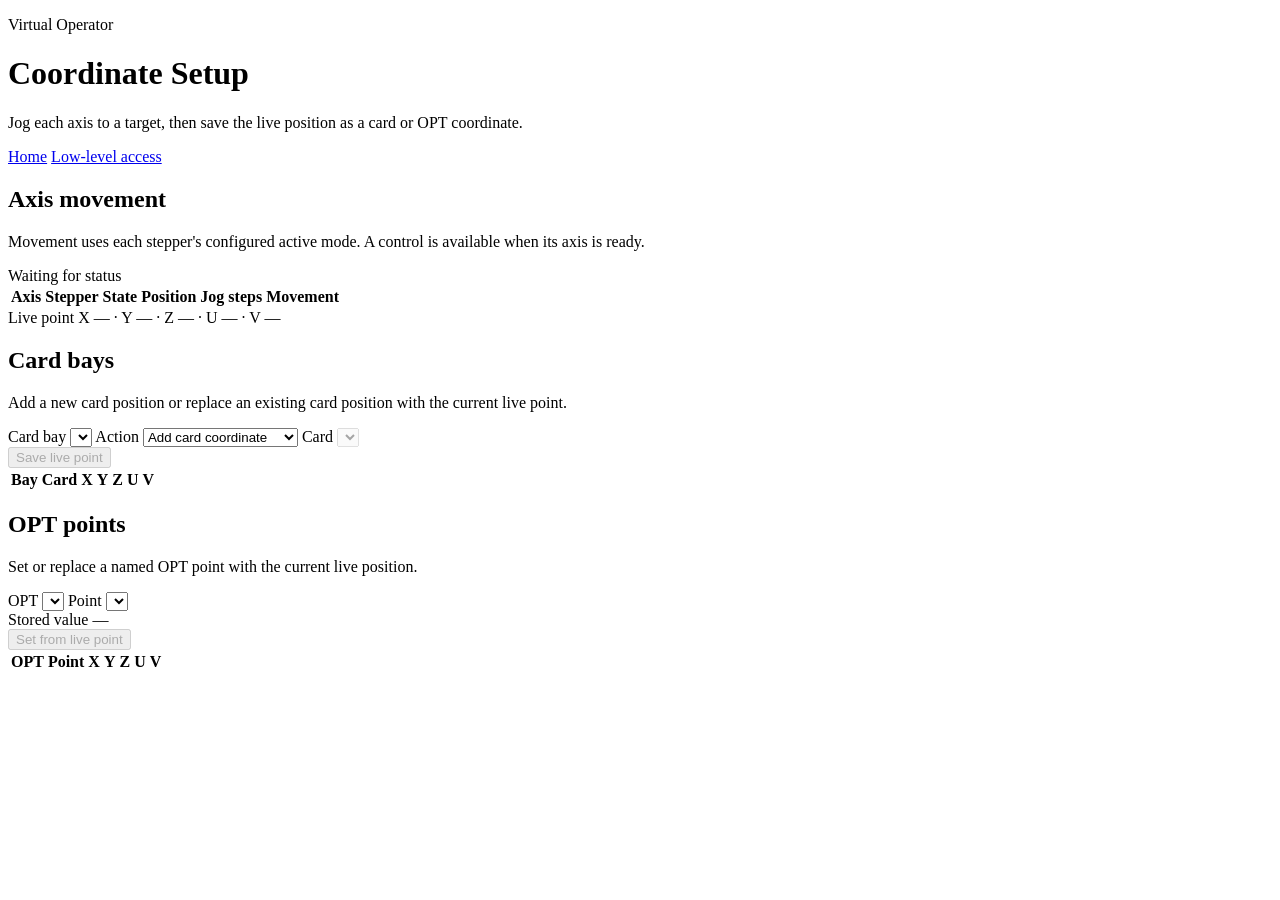
==== wwwroot/coordinates.html @ fcce5a8d "add coordinates" ====
<!DOCTYPE html>
<html lang="en">
<head>
    <meta charset="UTF-8">
    <meta name="viewport" content="width=device-width, initial-scale=1.0">
    <title>Coordinates</title>
    <link rel="icon" type="image/png" sizes="16x16" href="/images/index-icon-robot-operator-16.png">
    <link rel="icon" type="image/png" sizes="32x32" href="/images/index-icon-robot-operator-32.png">
    <link rel="icon" type="image/png" sizes="48x48" href="/images/index-icon-robot-operator-48.png">
    <link rel="icon" type="image/png" sizes="192x192" href="/images/index-icon-robot-operator-192.png">
    <link rel="apple-touch-icon" sizes="180x180" href="/images/index-icon-robot-operator-180.png">
    <link rel="stylesheet" href="/css/coordinates.css">
    <script src="/js/coordinates.js" defer></script>
</head>
<body>
    <header class="page-header">
        <div>
            <p class="eyebrow">Virtual Operator</p>
            <h1>Coordinate Setup</h1>
            <p class="subtitle">Jog each axis to a target, then save the live position as a card or OPT coordinate.</p>
        </div>
        <nav aria-label="Page navigation">
            <a href="/">Home</a>
            <a href="/lowLevelAccess.html">Low-level access</a>
        </nav>
    </header>

    <main>
        <section class="panel" aria-labelledby="axis-heading">
            <div class="section-heading">
                <div>
                    <h2 id="axis-heading">Axis movement</h2>
                    <p>Movement uses each stepper's configured active mode. A control is available when its axis is ready.</p>
                </div>
                <span id="connection-state" class="status-pill status-offline">Waiting for status</span>
            </div>

            <div class="table-scroll">
                <table class="axis-table">
                    <thead>
                        <tr>
                            <th scope="col">Axis</th>
                            <th scope="col">Stepper</th>
                            <th scope="col">State</th>
                            <th scope="col">Position</th>
                            <th scope="col">Jog steps</th>
                            <th scope="col">Movement</th>
                        </tr>
                    </thead>
                    <tbody id="axis-rows"></tbody>
                </table>
            </div>

            <div class="live-point" aria-label="Current live coordinate">
                <span>Live point</span>
                <output id="live-point-value">X — · Y — · Z — · U — · V —</output>
            </div>
        </section>

        <div class="editor-grid">
            <section class="panel" aria-labelledby="card-heading">
                <h2 id="card-heading">Card bays</h2>
                <p>Add a new card position or replace an existing card position with the current live point.</p>

                <div class="form-grid">
                    <label>
                        Card bay
                        <select id="card-bay-select"></select>
                    </label>
                    <label>
                        Action
                        <select id="card-action-select">
                            <option value="add">Add card coordinate</option>
                            <option value="adjust">Adjust card coordinate</option>
                        </select>
                    </label>
                    <label>
                        Card
                        <select id="card-point-select" disabled></select>
                    </label>
                </div>

                <button id="save-card-button" class="primary-button" type="button" disabled>Save live point</button>

                <div class="table-scroll stored-table-wrap">
                    <table>
                        <thead>
                            <tr>
                                <th scope="col">Bay</th>
                                <th scope="col">Card</th>
                                <th scope="col">X</th>
                                <th scope="col">Y</th>
                                <th scope="col">Z</th>
                                <th scope="col">U</th>
                                <th scope="col">V</th>
                            </tr>
                        </thead>
                        <tbody id="card-coordinate-rows"></tbody>
                    </table>
                </div>
            </section>

            <section class="panel" aria-labelledby="opt-heading">
                <h2 id="opt-heading">OPT points</h2>
                <p>Set or replace a named OPT point with the current live position.</p>

                <div class="form-grid opt-form-grid">
                    <label>
                        OPT
                        <select id="opt-select"></select>
                    </label>
                    <label>
                        Point
                        <select id="opt-point-select"></select>
                    </label>
                </div>

                <div class="selected-coordinate">
                    <span>Stored value</span>
                    <output id="selected-opt-value">—</output>
                </div>

                <button id="save-opt-button" class="primary-button" type="button" disabled>Set from live point</button>

                <div class="table-scroll stored-table-wrap">
                    <table>
                        <thead>
                            <tr>
                                <th scope="col">OPT</th>
                                <th scope="col">Point</th>
                                <th scope="col">X</th>
                                <th scope="col">Y</th>
                                <th scope="col">Z</th>
                                <th scope="col">U</th>
                                <th scope="col">V</th>
                            </tr>
                        </thead>
                        <tbody id="opt-coordinate-rows"></tbody>
                    </table>
                </div>
            </section>
        </div>
    </main>

    <div id="message" class="message" role="status" aria-live="polite"></div>
</body>
</html>
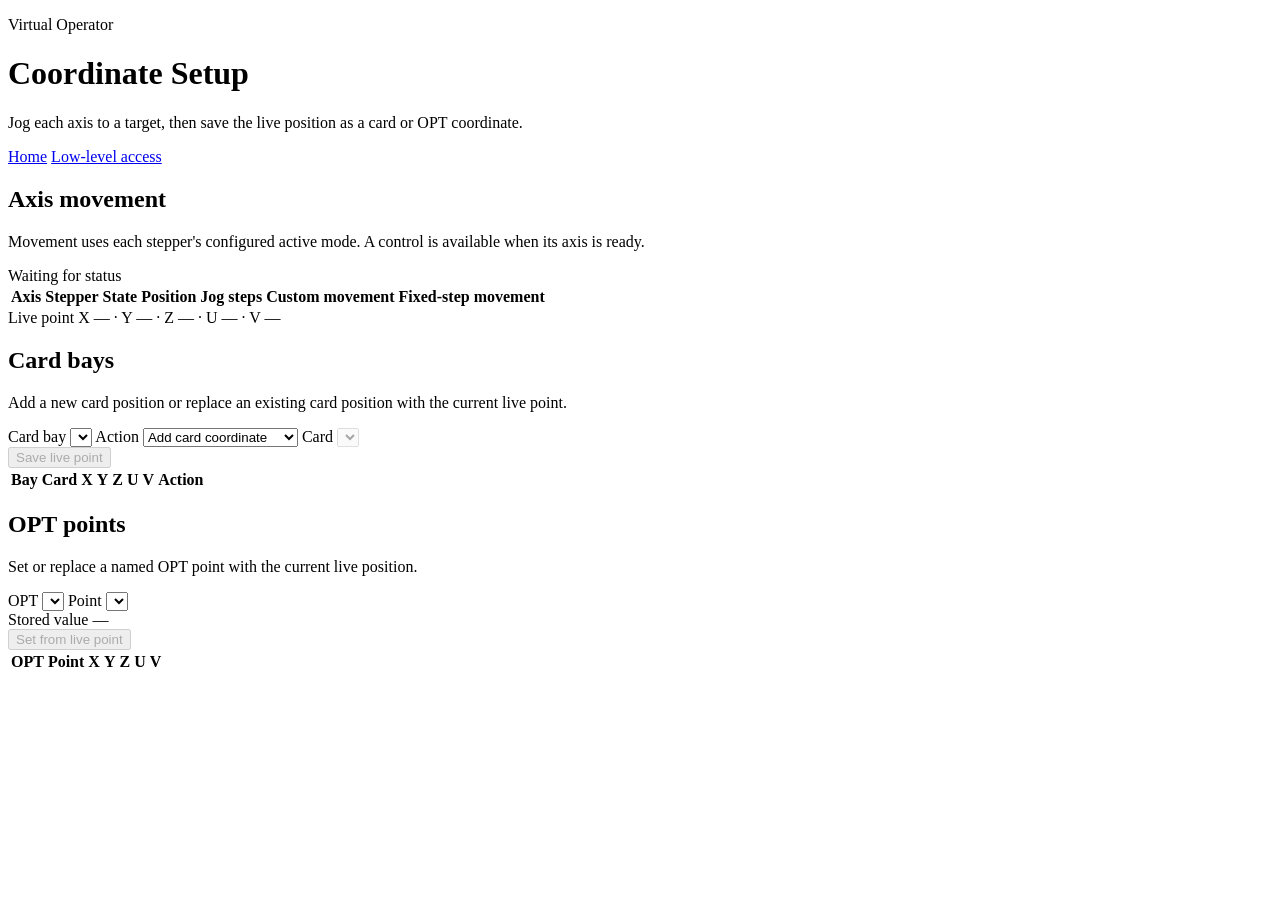
==== commit 2dad2129: "adjusted coordinates" ====
--- a/wwwroot/coordinates.html
+++ b/wwwroot/coordinates.html
@@ -44,7 +44,8 @@
                             <th scope="col">State</th>
                             <th scope="col">Position</th>
                             <th scope="col">Jog steps</th>
-                            <th scope="col">Movement</th>
+                            <th scope="col">Custom movement</th>
+                            <th scope="col">Fixed-step movement</th>
                         </tr>
                     </thead>
                     <tbody id="axis-rows"></tbody>
@@ -93,6 +94,7 @@
                                 <th scope="col">Z</th>
                                 <th scope="col">U</th>
                                 <th scope="col">V</th>
+                                <th scope="col">Action</th>
                             </tr>
                         </thead>
                         <tbody id="card-coordinate-rows"></tbody>
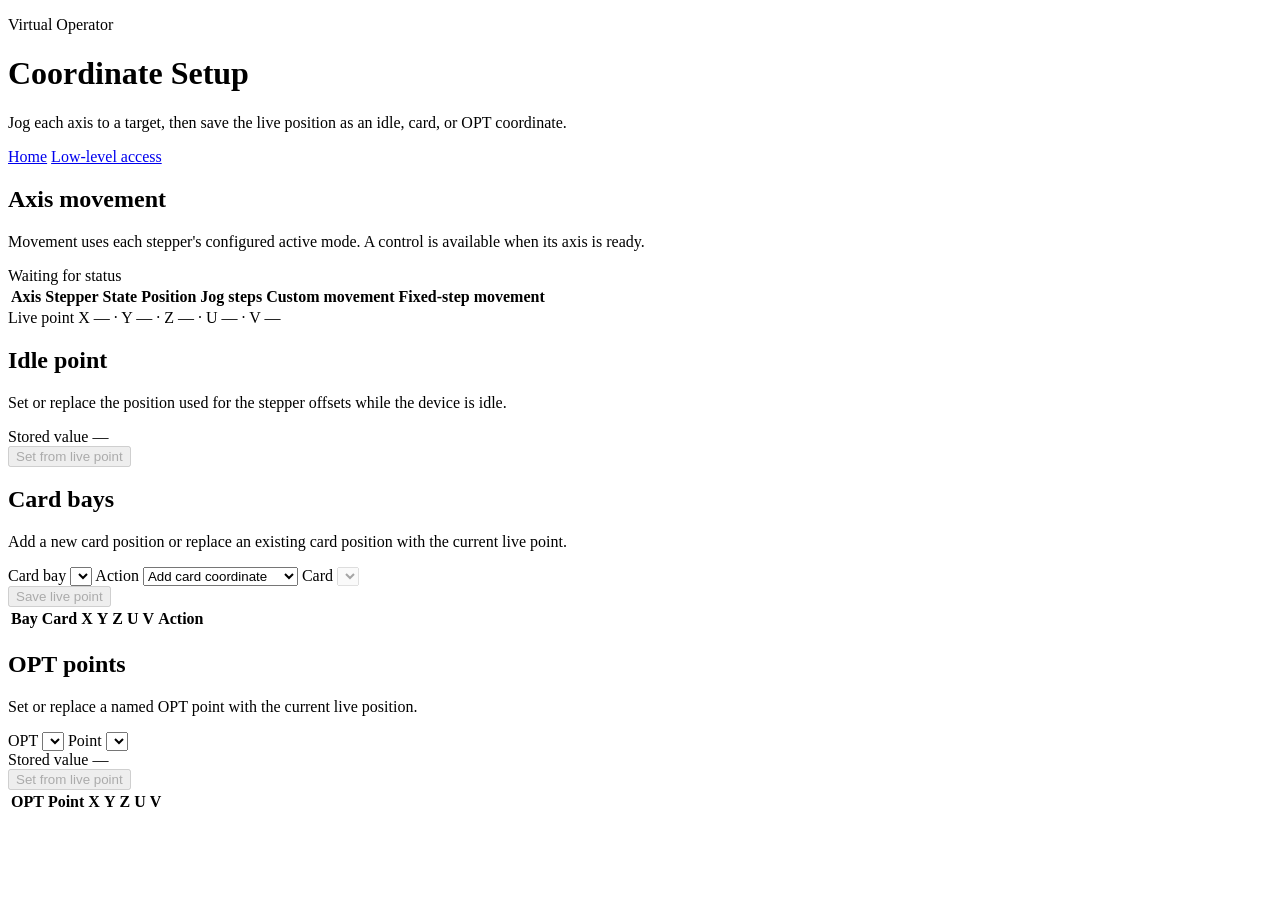
==== commit 48a0e72e: "add Idle to coordinates" ====
--- a/wwwroot/coordinates.html
+++ b/wwwroot/coordinates.html
@@ -17,7 +17,7 @@
         <div>
             <p class="eyebrow">Virtual Operator</p>
             <h1>Coordinate Setup</h1>
-            <p class="subtitle">Jog each axis to a target, then save the live position as a card or OPT coordinate.</p>
+            <p class="subtitle">Jog each axis to a target, then save the live position as an idle, card, or OPT coordinate.</p>
         </div>
         <nav aria-label="Page navigation">
             <a href="/">Home</a>
@@ -56,6 +56,18 @@
                 <span>Live point</span>
                 <output id="live-point-value">X — · Y — · Z — · U — · V —</output>
             </div>
+        </section>
+
+        <section class="panel" aria-labelledby="idle-heading">
+            <h2 id="idle-heading">Idle point</h2>
+            <p>Set or replace the position used for the stepper offsets while the device is idle.</p>
+
+            <div class="selected-coordinate">
+                <span>Stored value</span>
+                <output id="idle-point-value">—</output>
+            </div>
+
+            <button id="save-idle-button" class="primary-button" type="button" disabled>Set from live point</button>
         </section>
 
         <div class="editor-grid">
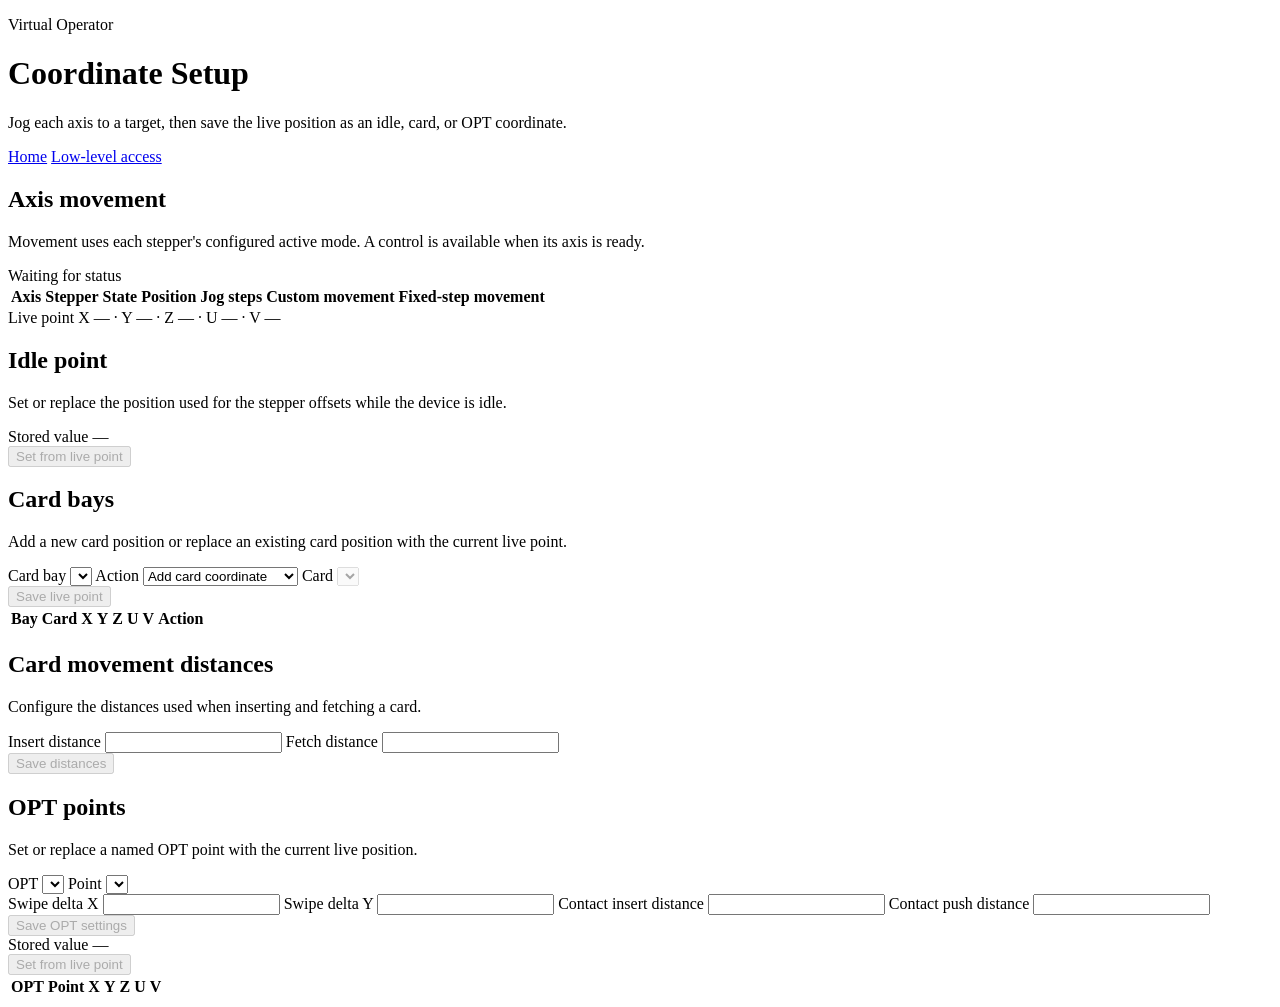
==== commit 40aafc0b: "add more movement distances" ====
--- a/wwwroot/coordinates.html
+++ b/wwwroot/coordinates.html
@@ -71,9 +71,10 @@
         </section>
 
         <div class="editor-grid">
-            <section class="panel" aria-labelledby="card-heading">
-                <h2 id="card-heading">Card bays</h2>
-                <p>Add a new card position or replace an existing card position with the current live point.</p>
+            <div class="editor-column">
+                <section class="panel" aria-labelledby="card-heading">
+                    <h2 id="card-heading">Card bays</h2>
+                    <p>Add a new card position or replace an existing card position with the current live point.</p>
 
                 <div class="form-grid">
                     <label>
@@ -112,7 +113,26 @@
                         <tbody id="card-coordinate-rows"></tbody>
                     </table>
                 </div>
-            </section>
+                </section>
+
+                <section class="panel" aria-labelledby="distance-heading">
+                    <h2 id="distance-heading">Card movement distances</h2>
+                    <p>Configure the distances used when inserting and fetching a card.</p>
+
+                    <div class="form-grid settings-form-grid">
+                        <label>
+                            Insert distance
+                            <input id="insert-distance" type="number" step="1">
+                        </label>
+                        <label>
+                            Fetch distance
+                            <input id="fetch-distance" type="number" step="1">
+                        </label>
+                    </div>
+
+                    <button id="save-distances-button" class="primary-button" type="button" disabled>Save distances</button>
+                </section>
+            </div>
 
             <section class="panel" aria-labelledby="opt-heading">
                 <h2 id="opt-heading">OPT points</h2>
@@ -128,6 +148,27 @@
                         <select id="opt-point-select"></select>
                     </label>
                 </div>
+
+                <div class="form-grid opt-settings-form-grid">
+                    <label>
+                        Swipe delta X
+                        <input id="swipe-delta-x" type="number" step="1">
+                    </label>
+                    <label>
+                        Swipe delta Y
+                        <input id="swipe-delta-y" type="number" step="1">
+                    </label>
+                    <label>
+                        Contact insert distance
+                        <input id="contact-insert-distance" type="number" step="1">
+                    </label>
+                    <label>
+                        Contact push distance
+                        <input id="contact-push-distance" type="number" step="1">
+                    </label>
+                </div>
+
+                <button id="save-opt-settings-button" class="primary-button" type="button" disabled>Save OPT settings</button>
 
                 <div class="selected-coordinate">
                     <span>Stored value</span>
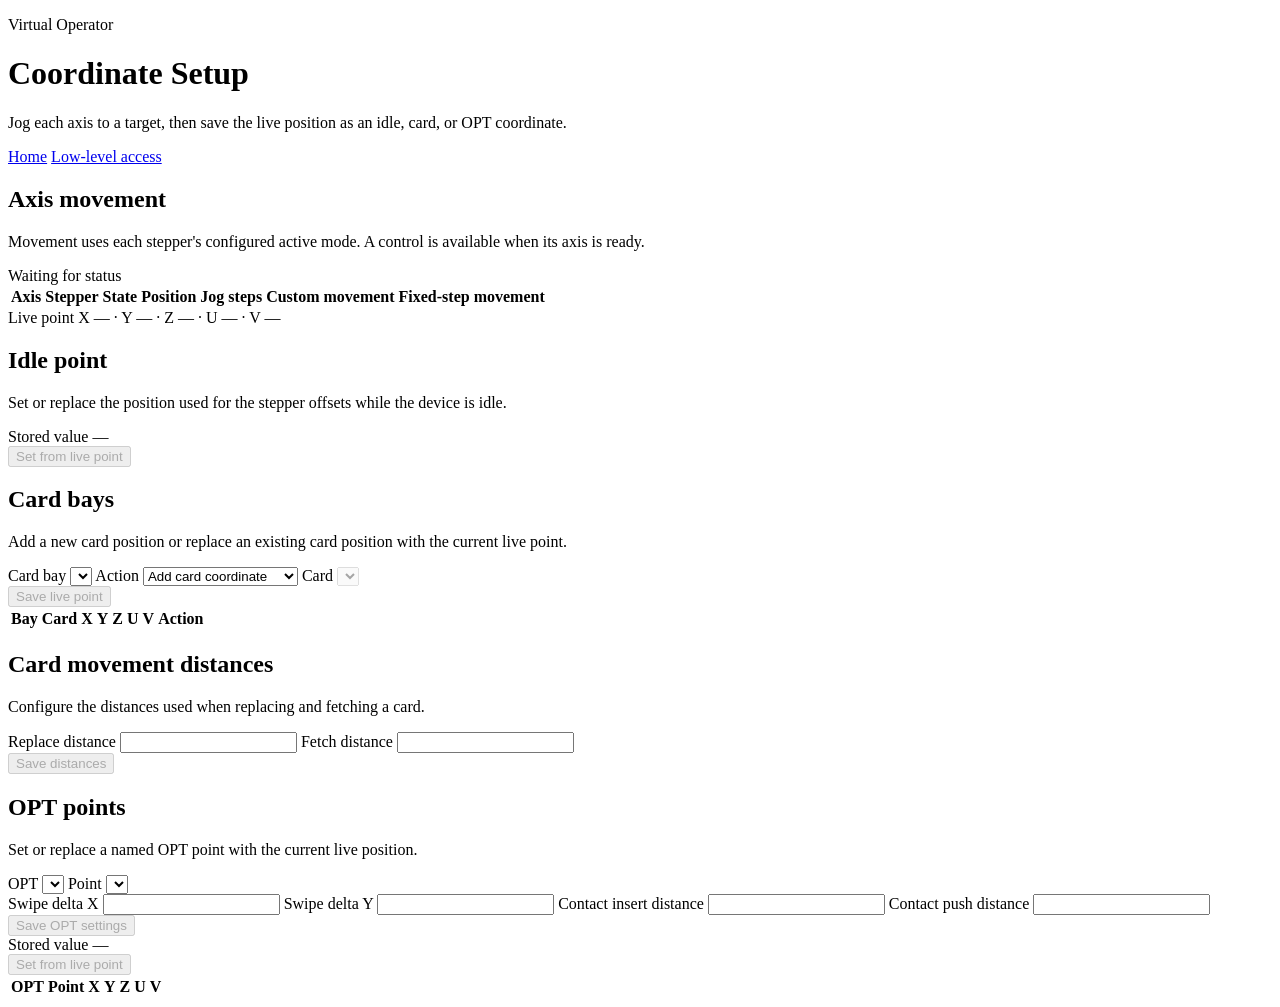
==== commit 0ecfc1d4: "from card bay to msr swiping point" ====
--- a/wwwroot/coordinates.html
+++ b/wwwroot/coordinates.html
@@ -117,12 +117,12 @@
 
                 <section class="panel" aria-labelledby="distance-heading">
                     <h2 id="distance-heading">Card movement distances</h2>
-                    <p>Configure the distances used when inserting and fetching a card.</p>
+                    <p>Configure the distances used when replacing and fetching a card.</p>
 
                     <div class="form-grid settings-form-grid">
                         <label>
-                            Insert distance
-                            <input id="insert-distance" type="number" step="1">
+                            Replace distance
+                            <input id="replace-distance" type="number" step="1">
                         </label>
                         <label>
                             Fetch distance
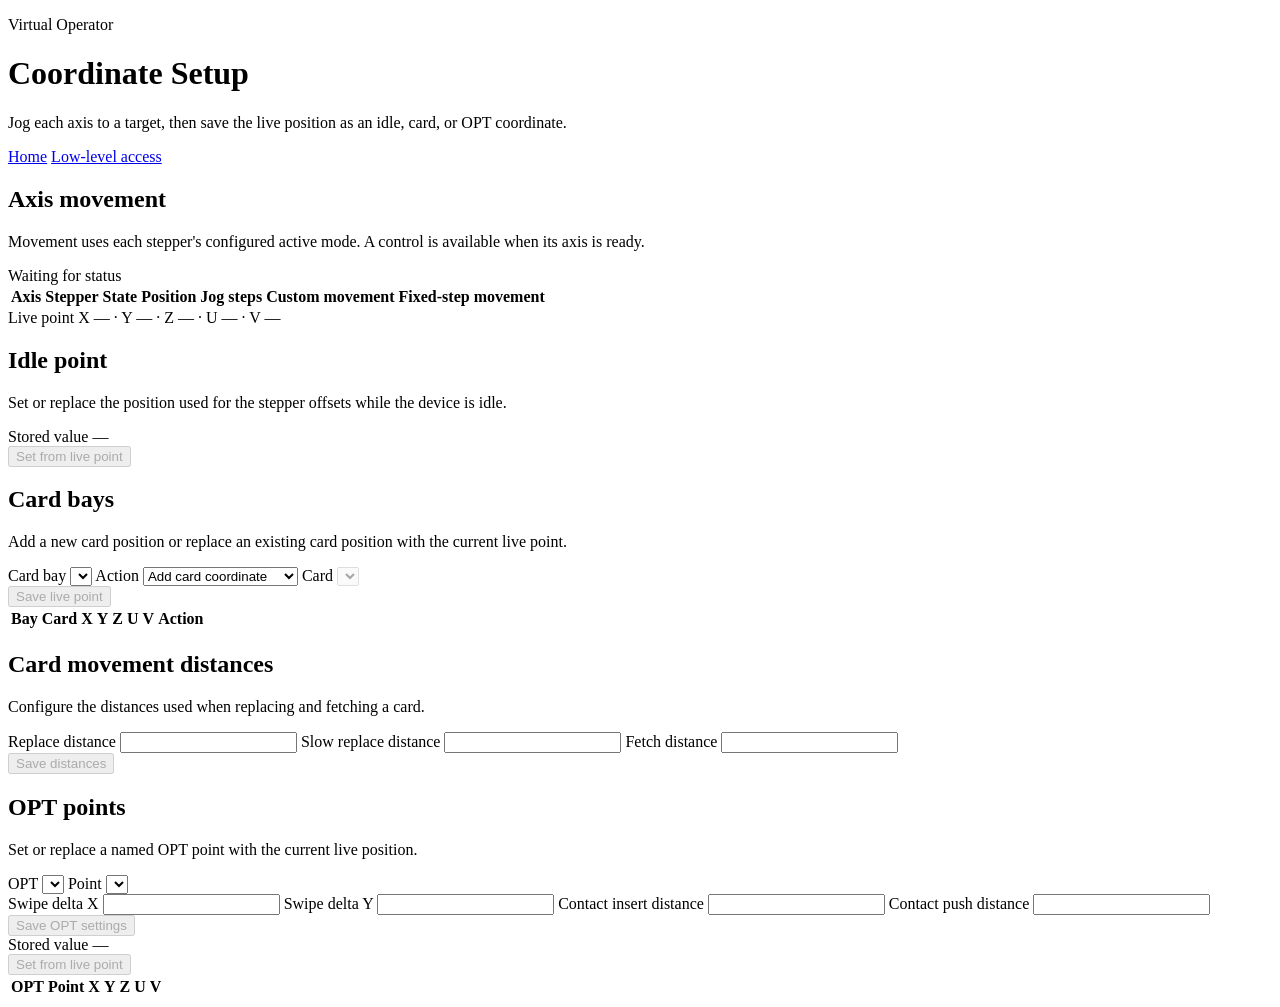
==== commit e561b8e5: "added ReplaceDistanceSlow in CoordinateStore.cs" ====
--- a/wwwroot/coordinates.html
+++ b/wwwroot/coordinates.html
@@ -125,6 +125,10 @@
                             <input id="replace-distance" type="number" step="1">
                         </label>
                         <label>
+                            Slow replace distance
+                            <input id="replace-distance-slow" type="number" step="1">
+                        </label>
+                        <label>
                             Fetch distance
                             <input id="fetch-distance" type="number" step="1">
                         </label>
